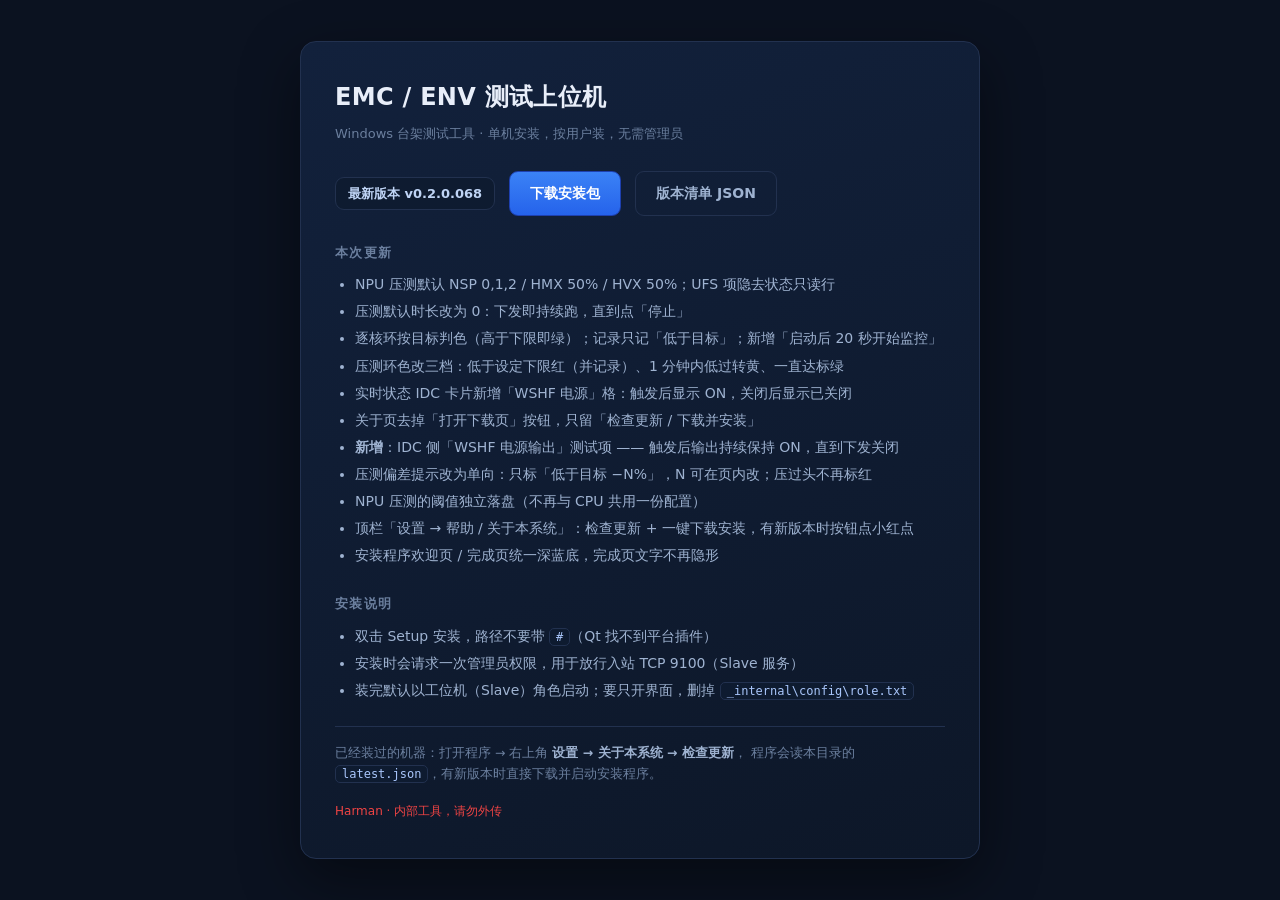
==== emc_env/index.html @ b9dfc535 "发布 EMC/ENV 测试上位机 0.2.0.068：NPU 默认参数 + UFS 隐掉状态行" ====
<!DOCTYPE html>
<html lang="zh-CN">
<head>
<meta charset="utf-8">
<meta name="viewport" content="width=device-width, initial-scale=1">
<title>EMC / ENV 测试上位机 · 下载</title>
<style>
  :root{
    --navy:#0b1220; --navy2:#13203a; --line:#22314f;
    --tx:#e8eef9; --dim:#9fb3d1; --mute:#6b7f9e;
    --blue:#2563eb; --blue2:#3b82f6; --red:#ef4444;
  }
  *{box-sizing:border-box}
  body{
    margin:0; min-height:100vh; background:var(--navy); color:var(--tx);
    font:15px/1.65 "Microsoft YaHei UI","Segoe UI",system-ui,sans-serif;
    display:flex; align-items:center; justify-content:center; padding:32px 20px;
  }
  .card{
    width:min(680px,100%); background:linear-gradient(160deg,#12213c,#0d1728);
    border:1px solid var(--line); border-radius:16px; padding:36px 34px;
    box-shadow:0 20px 60px rgba(0,0,0,.45);
  }
  h1{font-size:24px; margin:0 0 6px; letter-spacing:.3px}
  .sub{color:var(--mute); font-size:13px; margin-bottom:26px}
  .row{display:flex; flex-wrap:wrap; gap:14px; align-items:center; margin-bottom:22px}
  .ver{
    font-weight:700; color:#bfd4f5; background:#0e1b30;
    border:1px solid var(--line); border-radius:9px; padding:5px 12px; font-size:13px;
  }
  .btn{
    display:inline-block; text-decoration:none; color:#fff; font-weight:600;
    background:linear-gradient(180deg,var(--blue2),var(--blue));
    border:1px solid #1e40af; border-radius:9px; padding:10px 20px; font-size:14px;
  }
  .btn:hover{filter:brightness(1.08)}
  .btn.ghost{background:transparent; border-color:var(--line); color:var(--dim)}
  .btn.ghost:hover{border-color:var(--mute); color:var(--tx)}
  h2{font-size:13px; letter-spacing:1.4px; color:var(--mute); font-weight:700;
     margin:26px 0 10px; text-transform:uppercase}
  ul{margin:0; padding-left:20px; color:var(--dim); font-size:14px}
  li{margin:4px 0}
  .note{
    margin-top:24px; padding-top:16px; border-top:1px solid var(--line);
    color:var(--mute); font-size:12.5px;
  }
  .note b{color:var(--dim); font-weight:600}
  code{background:#0e1b30; border:1px solid var(--line); border-radius:5px;
       padding:1px 6px; font-size:12px; color:#a9c6fb}
  .warn{color:var(--red); font-size:12px; margin-top:18px}
</style>
</head>
<body>
<div class="card">
  <h1>EMC / ENV 测试上位机</h1>
  <div class="sub">Windows 台架测试工具 · 单机安装，按用户装，无需管理员</div>

  <div class="row">
    <span class="ver">最新版本 <b id="ver">v0.2.0.068</b></span>
    <a class="btn" href="EMC-ENV-TestBench-Setup-0.2.0.068.exe">下载安装包</a>
    <a class="btn ghost" href="latest.json">版本清单 JSON</a>
  </div>

  <h2>本次更新</h2>
  <ul>
    <li>NPU 压测默认 NSP 0,1,2 / HMX 50% / HVX 50%；UFS 项隐去状态只读行</li>
    <li>压测默认时长改为 0：下发即持续跑，直到点「停止」</li>
    <li>逐核环按目标判色（高于下限即绿）；记录只记「低于目标」；新增「启动后 20 秒开始监控」</li>
    <li>压测环色改三档：低于设定下限红（并记录）、1 分钟内低过转黄、一直达标绿</li>
    <li>实时状态 IDC 卡片新增「WSHF 电源」格：触发后显示 ON，关闭后显示已关闭</li>
    <li>关于页去掉「打开下载页」按钮，只留「检查更新 / 下载并安装」</li>
    <li><b>新增</b>：IDC 侧「WSHF 电源输出」测试项 —— 触发后输出持续保持 ON，直到下发关闭</li>
    <li>压测偏差提示改为单向：只标「低于目标 −N%」，N 可在页内改；压过头不再标红</li>
    <li>NPU 压测的阈值独立落盘（不再与 CPU 共用一份配置）</li>
    <li>顶栏「设置 → 帮助 / 关于本系统」：检查更新 + 一键下载安装，有新版本时按钮点小红点</li>
    <li>安装程序欢迎页 / 完成页统一深蓝底，完成页文字不再隐形</li>
  </ul>

  <h2>安装说明</h2>
  <ul>
    <li>双击 Setup 安装，路径不要带 <code>#</code>（Qt 找不到平台插件）</li>
    <li>安装时会请求一次管理员权限，用于放行入站 TCP 9100（Slave 服务）</li>
    <li>装完默认以工位机（Slave）角色启动；要只开界面，删掉 <code>_internal\config\role.txt</code></li>
  </ul>

  <div class="note">
    已经装过的机器：打开程序 → 右上角 <b>设置 → 关于本系统 → 检查更新</b>，
    程序会读本目录的 <code>latest.json</code>，有新版本时直接下载并启动安装程序。
  </div>
  <div class="warn">Harman · 内部工具，请勿外传</div>
</div>
</body>
</html>
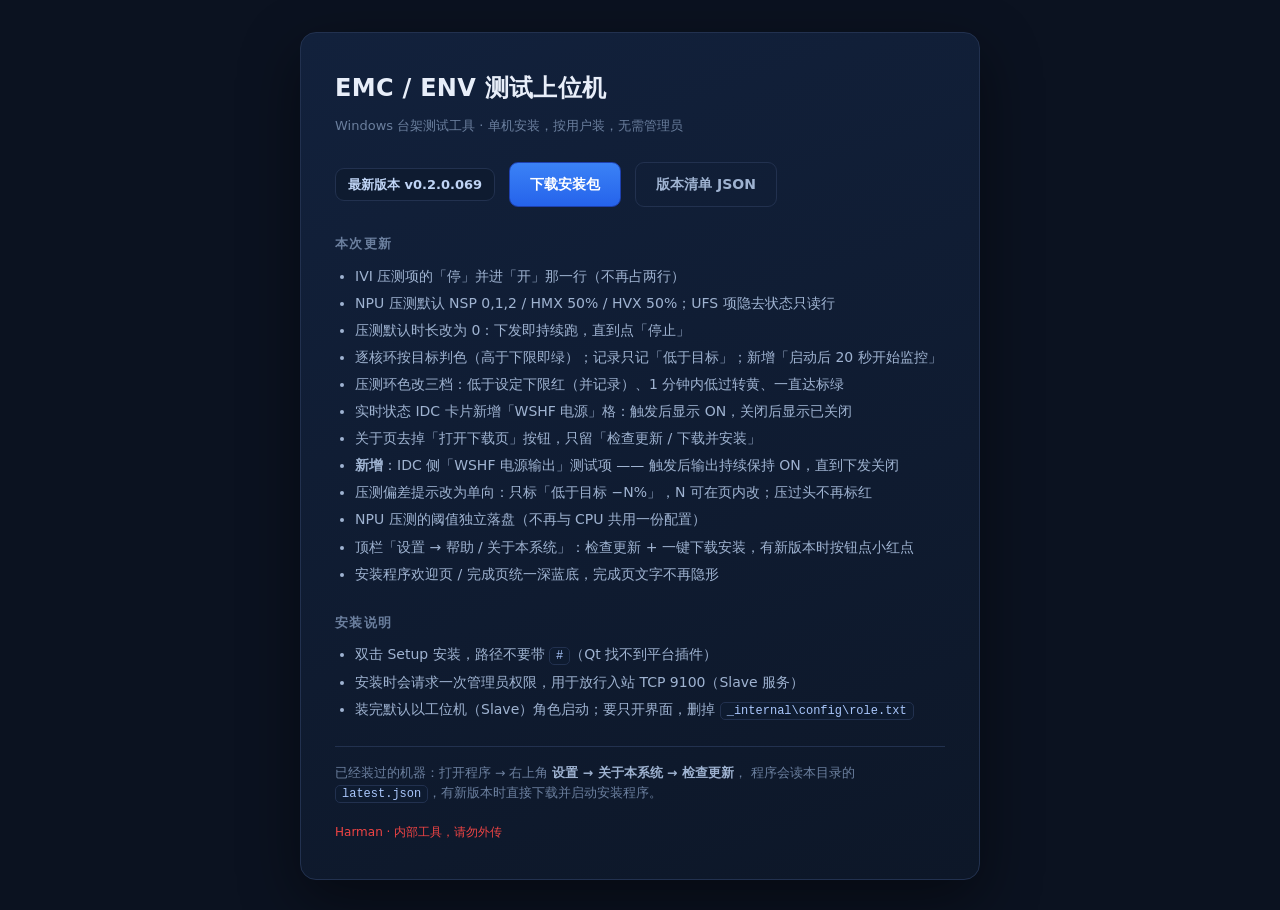
==== commit 507f7a9a: "发布 EMC/ENV 测试上位机 0.2.0.069：启停并成一行" ====
--- a/emc_env/index.html
+++ b/emc_env/index.html
@@ -56,13 +56,14 @@
   <div class="sub">Windows 台架测试工具 · 单机安装，按用户装，无需管理员</div>
 
   <div class="row">
-    <span class="ver">最新版本 <b id="ver">v0.2.0.068</b></span>
-    <a class="btn" href="EMC-ENV-TestBench-Setup-0.2.0.068.exe">下载安装包</a>
+    <span class="ver">最新版本 <b id="ver">v0.2.0.069</b></span>
+    <a class="btn" href="EMC-ENV-TestBench-Setup-0.2.0.069.exe">下载安装包</a>
     <a class="btn ghost" href="latest.json">版本清单 JSON</a>
   </div>
 
   <h2>本次更新</h2>
   <ul>
+    <li>IVI 压测项的「停」并进「开」那一行（不再占两行）</li>
     <li>NPU 压测默认 NSP 0,1,2 / HMX 50% / HVX 50%；UFS 项隐去状态只读行</li>
     <li>压测默认时长改为 0：下发即持续跑，直到点「停止」</li>
     <li>逐核环按目标判色（高于下限即绿）；记录只记「低于目标」；新增「启动后 20 秒开始监控」</li>
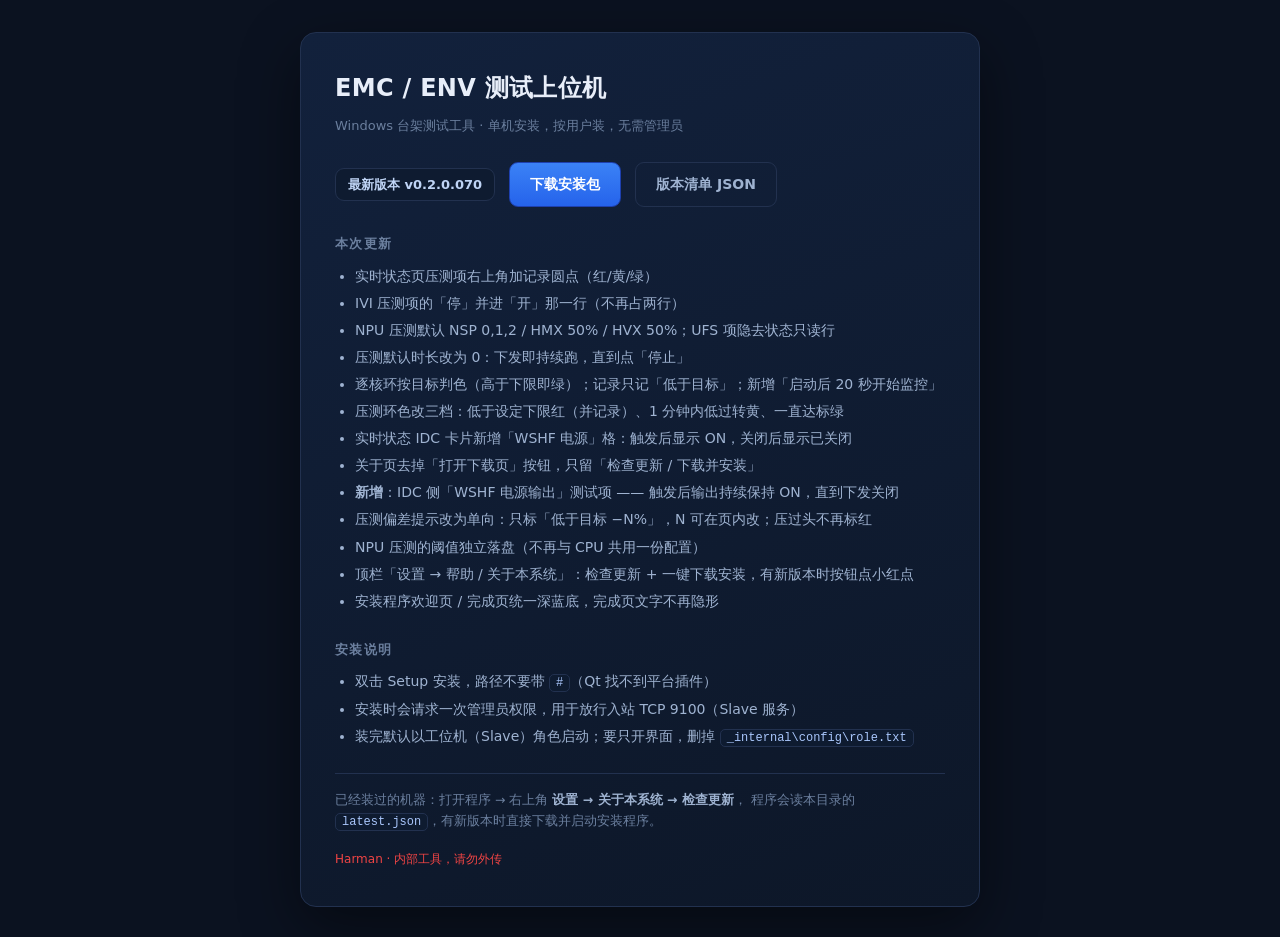
==== commit d50700a3: "发布 EMC/ENV 测试上位机 0.2.0.070：状态页压测项记录圆点" ====
--- a/emc_env/index.html
+++ b/emc_env/index.html
@@ -56,13 +56,14 @@
   <div class="sub">Windows 台架测试工具 · 单机安装，按用户装，无需管理员</div>
 
   <div class="row">
-    <span class="ver">最新版本 <b id="ver">v0.2.0.069</b></span>
-    <a class="btn" href="EMC-ENV-TestBench-Setup-0.2.0.069.exe">下载安装包</a>
+    <span class="ver">最新版本 <b id="ver">v0.2.0.070</b></span>
+    <a class="btn" href="EMC-ENV-TestBench-Setup-0.2.0.070.exe">下载安装包</a>
     <a class="btn ghost" href="latest.json">版本清单 JSON</a>
   </div>
 
   <h2>本次更新</h2>
   <ul>
+    <li>实时状态页压测项右上角加记录圆点（红/黄/绿）</li>
     <li>IVI 压测项的「停」并进「开」那一行（不再占两行）</li>
     <li>NPU 压测默认 NSP 0,1,2 / HMX 50% / HVX 50%；UFS 项隐去状态只读行</li>
     <li>压测默认时长改为 0：下发即持续跑，直到点「停止」</li>
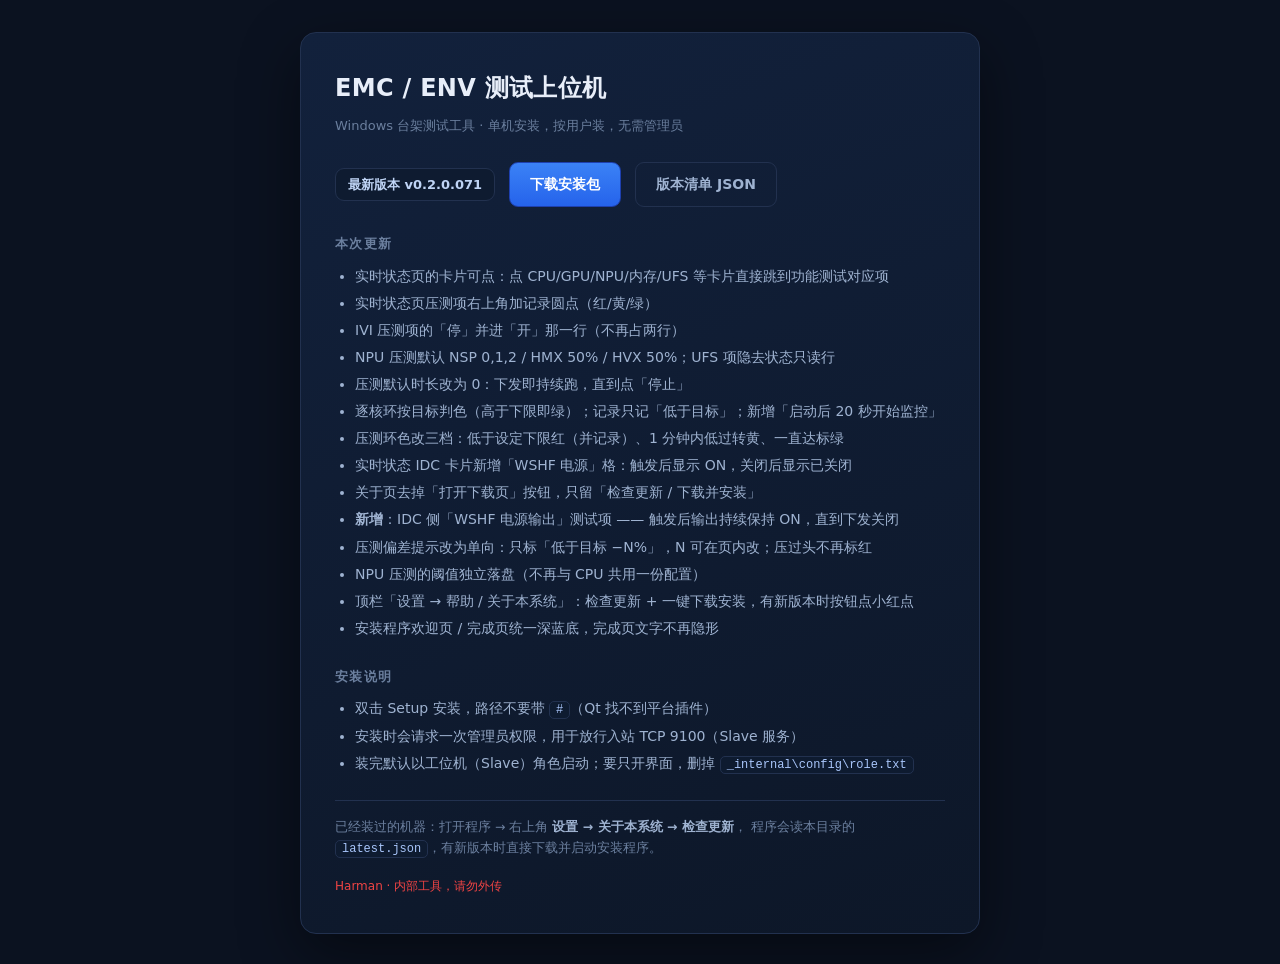
==== commit 93c53ff3: "发布 EMC/ENV 测试上位机 0.2.0.071：状态页卡片可跳转到功能测试" ====
--- a/emc_env/index.html
+++ b/emc_env/index.html
@@ -56,13 +56,14 @@
   <div class="sub">Windows 台架测试工具 · 单机安装，按用户装，无需管理员</div>
 
   <div class="row">
-    <span class="ver">最新版本 <b id="ver">v0.2.0.070</b></span>
-    <a class="btn" href="EMC-ENV-TestBench-Setup-0.2.0.070.exe">下载安装包</a>
+    <span class="ver">最新版本 <b id="ver">v0.2.0.071</b></span>
+    <a class="btn" href="EMC-ENV-TestBench-Setup-0.2.0.071.exe">下载安装包</a>
     <a class="btn ghost" href="latest.json">版本清单 JSON</a>
   </div>
 
   <h2>本次更新</h2>
   <ul>
+    <li>实时状态页的卡片可点：点 CPU/GPU/NPU/内存/UFS 等卡片直接跳到功能测试对应项</li>
     <li>实时状态页压测项右上角加记录圆点（红/黄/绿）</li>
     <li>IVI 压测项的「停」并进「开」那一行（不再占两行）</li>
     <li>NPU 压测默认 NSP 0,1,2 / HMX 50% / HVX 50%；UFS 项隐去状态只读行</li>
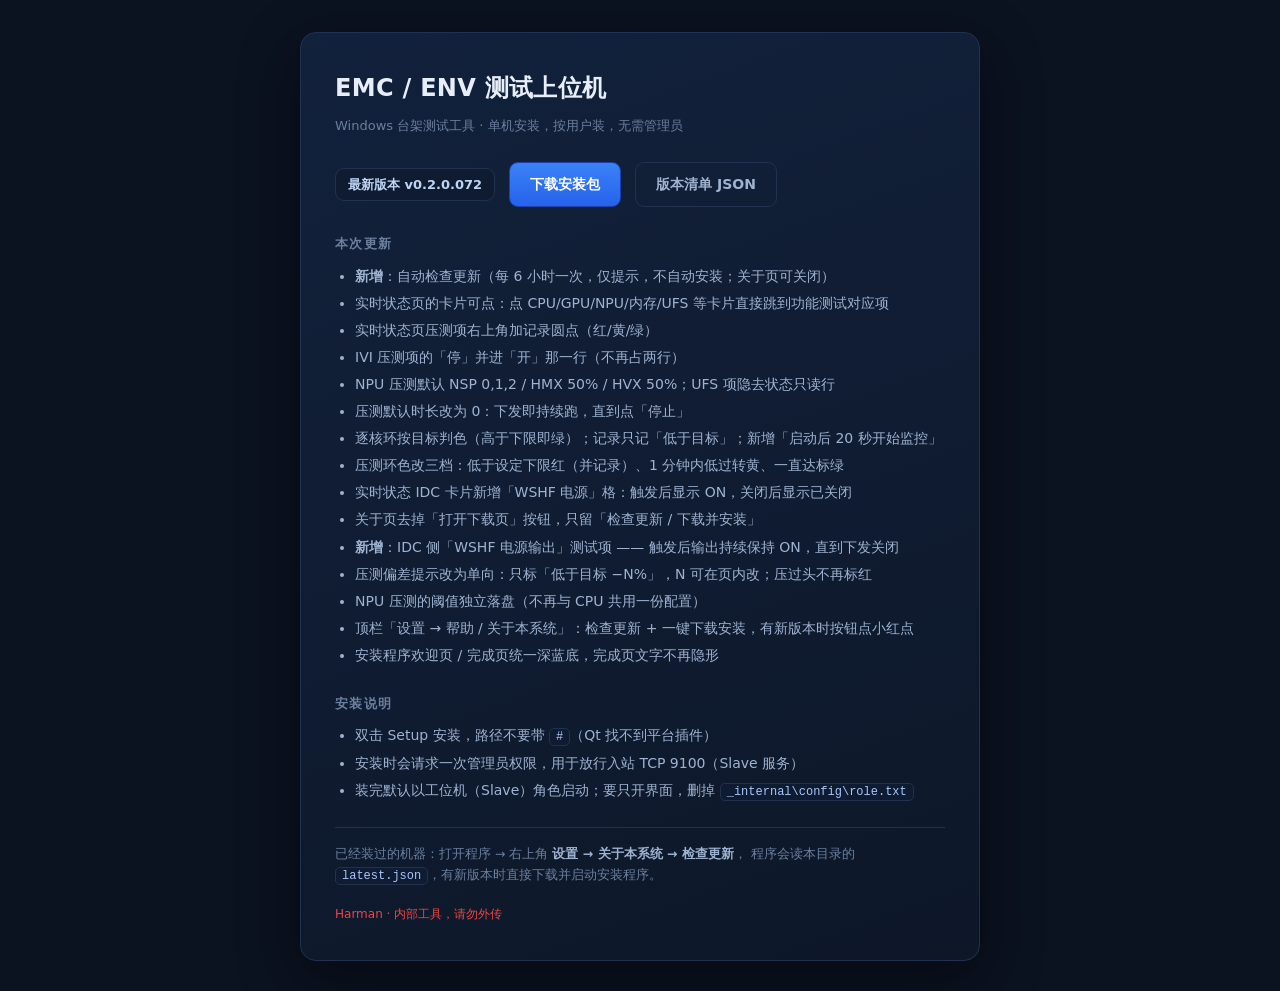
==== commit 08b98e71: "发布 EMC/ENV 测试上位机 0.2.0.072：自动检查更新" ====
--- a/emc_env/index.html
+++ b/emc_env/index.html
@@ -56,13 +56,14 @@
   <div class="sub">Windows 台架测试工具 · 单机安装，按用户装，无需管理员</div>
 
   <div class="row">
-    <span class="ver">最新版本 <b id="ver">v0.2.0.071</b></span>
-    <a class="btn" href="EMC-ENV-TestBench-Setup-0.2.0.071.exe">下载安装包</a>
+    <span class="ver">最新版本 <b id="ver">v0.2.0.072</b></span>
+    <a class="btn" href="EMC-ENV-TestBench-Setup-0.2.0.072.exe">下载安装包</a>
     <a class="btn ghost" href="latest.json">版本清单 JSON</a>
   </div>
 
   <h2>本次更新</h2>
   <ul>
+    <li><b>新增</b>：自动检查更新（每 6 小时一次，仅提示，不自动安装；关于页可关闭）</li>
     <li>实时状态页的卡片可点：点 CPU/GPU/NPU/内存/UFS 等卡片直接跳到功能测试对应项</li>
     <li>实时状态页压测项右上角加记录圆点（红/黄/绿）</li>
     <li>IVI 压测项的「停」并进「开」那一行（不再占两行）</li>
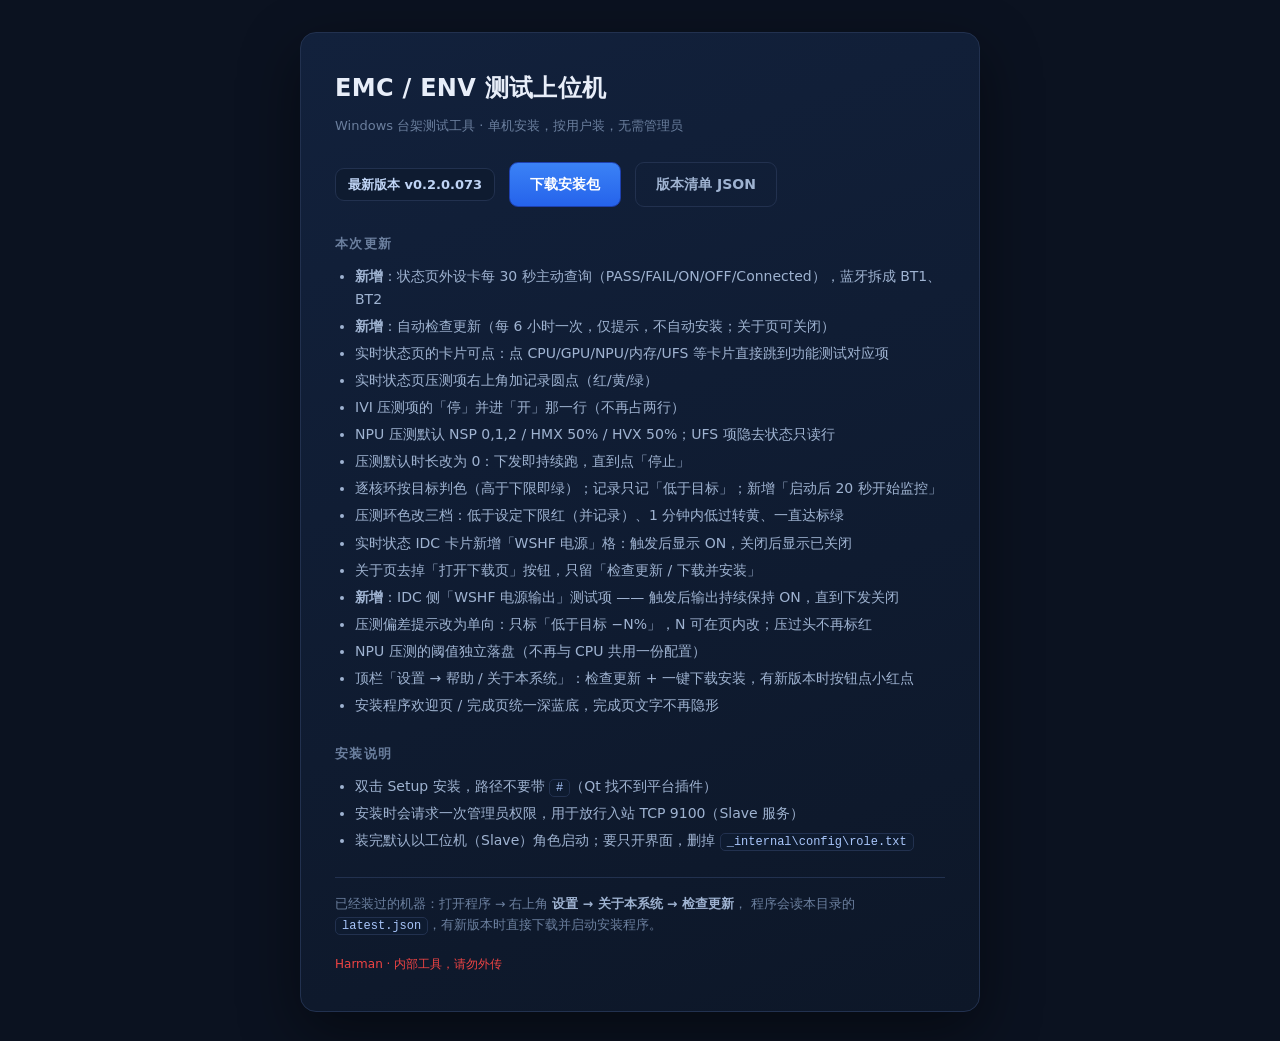
==== commit 9c375656: "发布 EMC/ENV 测试上位机 0.2.0.073：状态页外设卡 30 秒主动查询" ====
--- a/emc_env/index.html
+++ b/emc_env/index.html
@@ -56,13 +56,14 @@
   <div class="sub">Windows 台架测试工具 · 单机安装，按用户装，无需管理员</div>
 
   <div class="row">
-    <span class="ver">最新版本 <b id="ver">v0.2.0.072</b></span>
-    <a class="btn" href="EMC-ENV-TestBench-Setup-0.2.0.072.exe">下载安装包</a>
+    <span class="ver">最新版本 <b id="ver">v0.2.0.073</b></span>
+    <a class="btn" href="EMC-ENV-TestBench-Setup-0.2.0.073.exe">下载安装包</a>
     <a class="btn ghost" href="latest.json">版本清单 JSON</a>
   </div>
 
   <h2>本次更新</h2>
   <ul>
+    <li><b>新增</b>：状态页外设卡每 30 秒主动查询（PASS/FAIL/ON/OFF/Connected），蓝牙拆成 BT1、BT2</li>
     <li><b>新增</b>：自动检查更新（每 6 小时一次，仅提示，不自动安装；关于页可关闭）</li>
     <li>实时状态页的卡片可点：点 CPU/GPU/NPU/内存/UFS 等卡片直接跳到功能测试对应项</li>
     <li>实时状态页压测项右上角加记录圆点（红/黄/绿）</li>
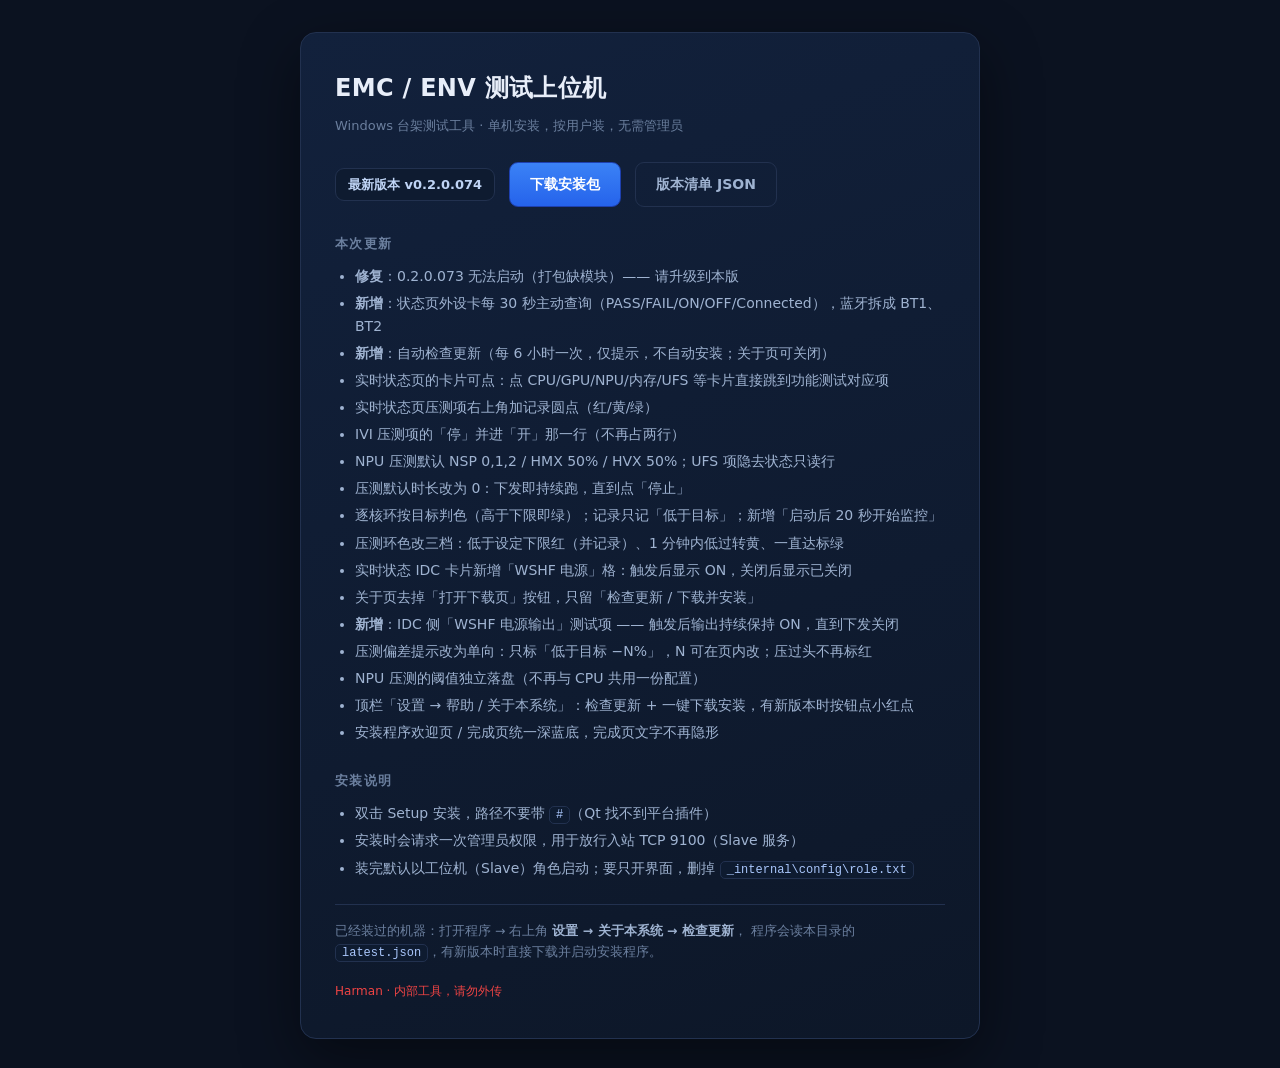
==== commit e62eadf5: "发布 EMC/ENV 测试上位机 0.2.0.074：修复 073 启动崩溃（缺 page_status 模块）" ====
--- a/emc_env/index.html
+++ b/emc_env/index.html
@@ -56,13 +56,14 @@
   <div class="sub">Windows 台架测试工具 · 单机安装，按用户装，无需管理员</div>
 
   <div class="row">
-    <span class="ver">最新版本 <b id="ver">v0.2.0.073</b></span>
-    <a class="btn" href="EMC-ENV-TestBench-Setup-0.2.0.073.exe">下载安装包</a>
+    <span class="ver">最新版本 <b id="ver">v0.2.0.074</b></span>
+    <a class="btn" href="EMC-ENV-TestBench-Setup-0.2.0.074.exe">下载安装包</a>
     <a class="btn ghost" href="latest.json">版本清单 JSON</a>
   </div>
 
   <h2>本次更新</h2>
   <ul>
+    <li><b>修复</b>：0.2.0.073 无法启动（打包缺模块）—— 请升级到本版</li>
     <li><b>新增</b>：状态页外设卡每 30 秒主动查询（PASS/FAIL/ON/OFF/Connected），蓝牙拆成 BT1、BT2</li>
     <li><b>新增</b>：自动检查更新（每 6 小时一次，仅提示，不自动安装；关于页可关闭）</li>
     <li>实时状态页的卡片可点：点 CPU/GPU/NPU/内存/UFS 等卡片直接跳到功能测试对应项</li>
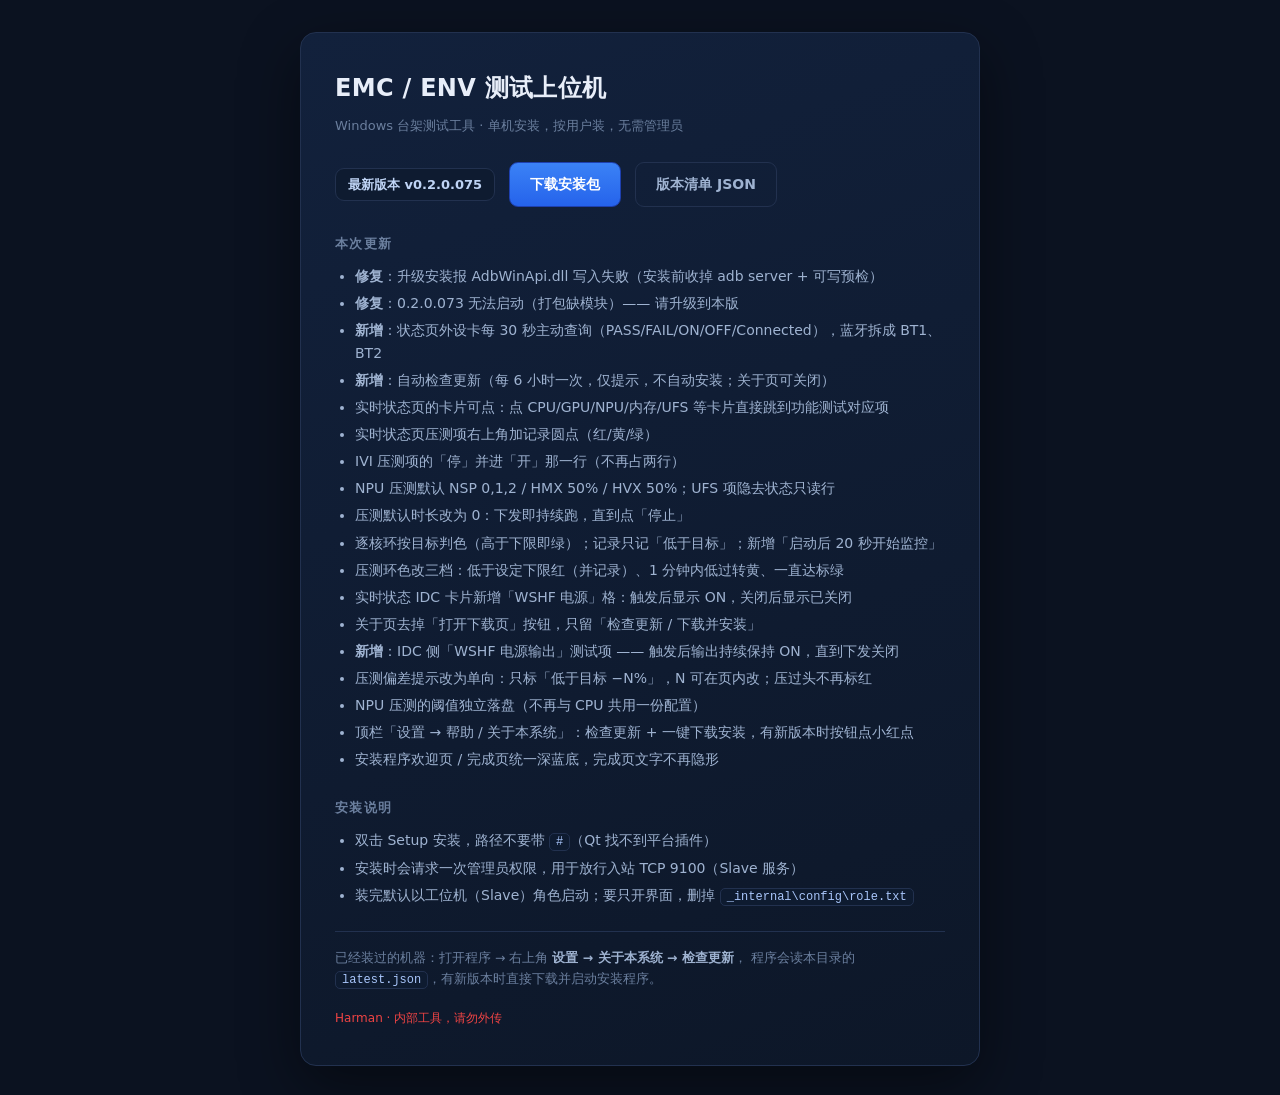
==== commit 373751df: "发布 EMC/ENV 测试上位机 0.2.0.075：修复升级安装 AdbWinApi.dll 写入失败" ====
--- a/emc_env/index.html
+++ b/emc_env/index.html
@@ -56,13 +56,14 @@
   <div class="sub">Windows 台架测试工具 · 单机安装，按用户装，无需管理员</div>
 
   <div class="row">
-    <span class="ver">最新版本 <b id="ver">v0.2.0.074</b></span>
-    <a class="btn" href="EMC-ENV-TestBench-Setup-0.2.0.074.exe">下载安装包</a>
+    <span class="ver">最新版本 <b id="ver">v0.2.0.075</b></span>
+    <a class="btn" href="EMC-ENV-TestBench-Setup-0.2.0.075.exe">下载安装包</a>
     <a class="btn ghost" href="latest.json">版本清单 JSON</a>
   </div>
 
   <h2>本次更新</h2>
   <ul>
+    <li><b>修复</b>：升级安装报 AdbWinApi.dll 写入失败（安装前收掉 adb server + 可写预检）</li>
     <li><b>修复</b>：0.2.0.073 无法启动（打包缺模块）—— 请升级到本版</li>
     <li><b>新增</b>：状态页外设卡每 30 秒主动查询（PASS/FAIL/ON/OFF/Connected），蓝牙拆成 BT1、BT2</li>
     <li><b>新增</b>：自动检查更新（每 6 小时一次，仅提示，不自动安装；关于页可关闭）</li>
